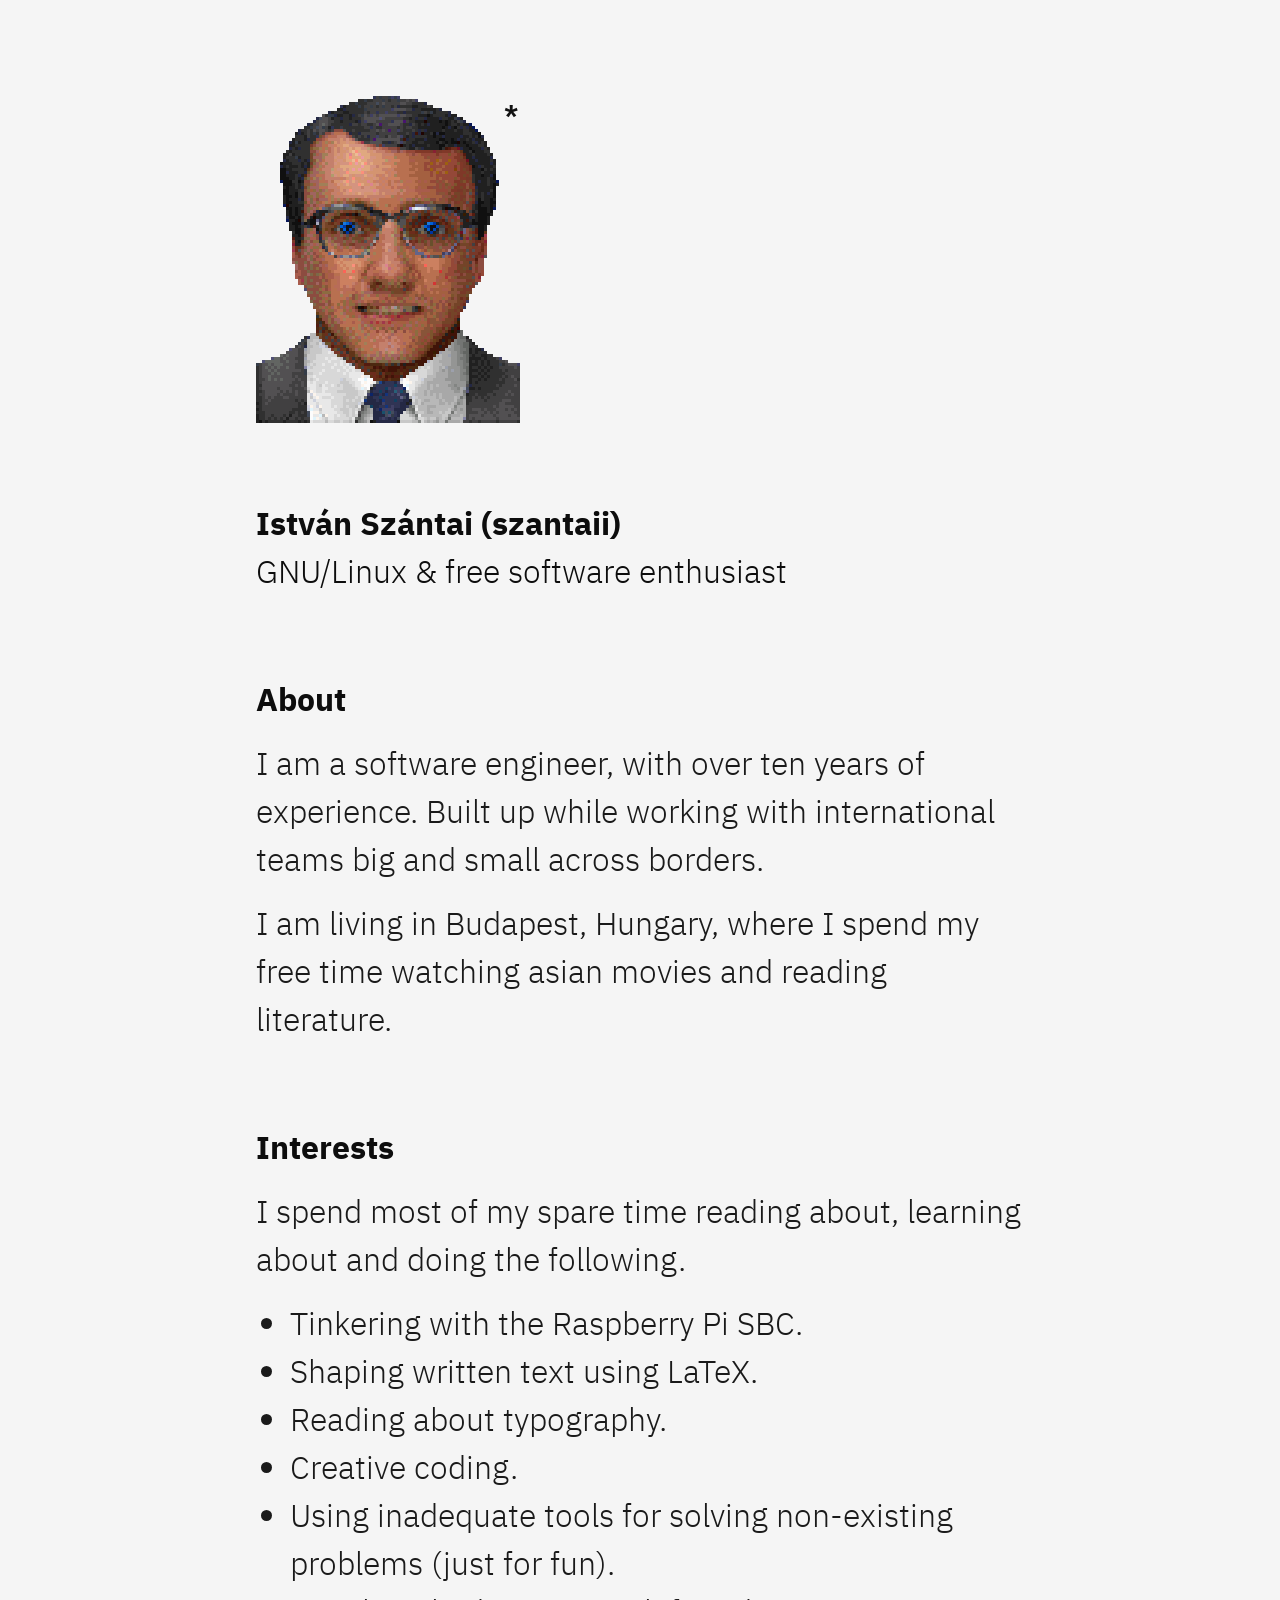
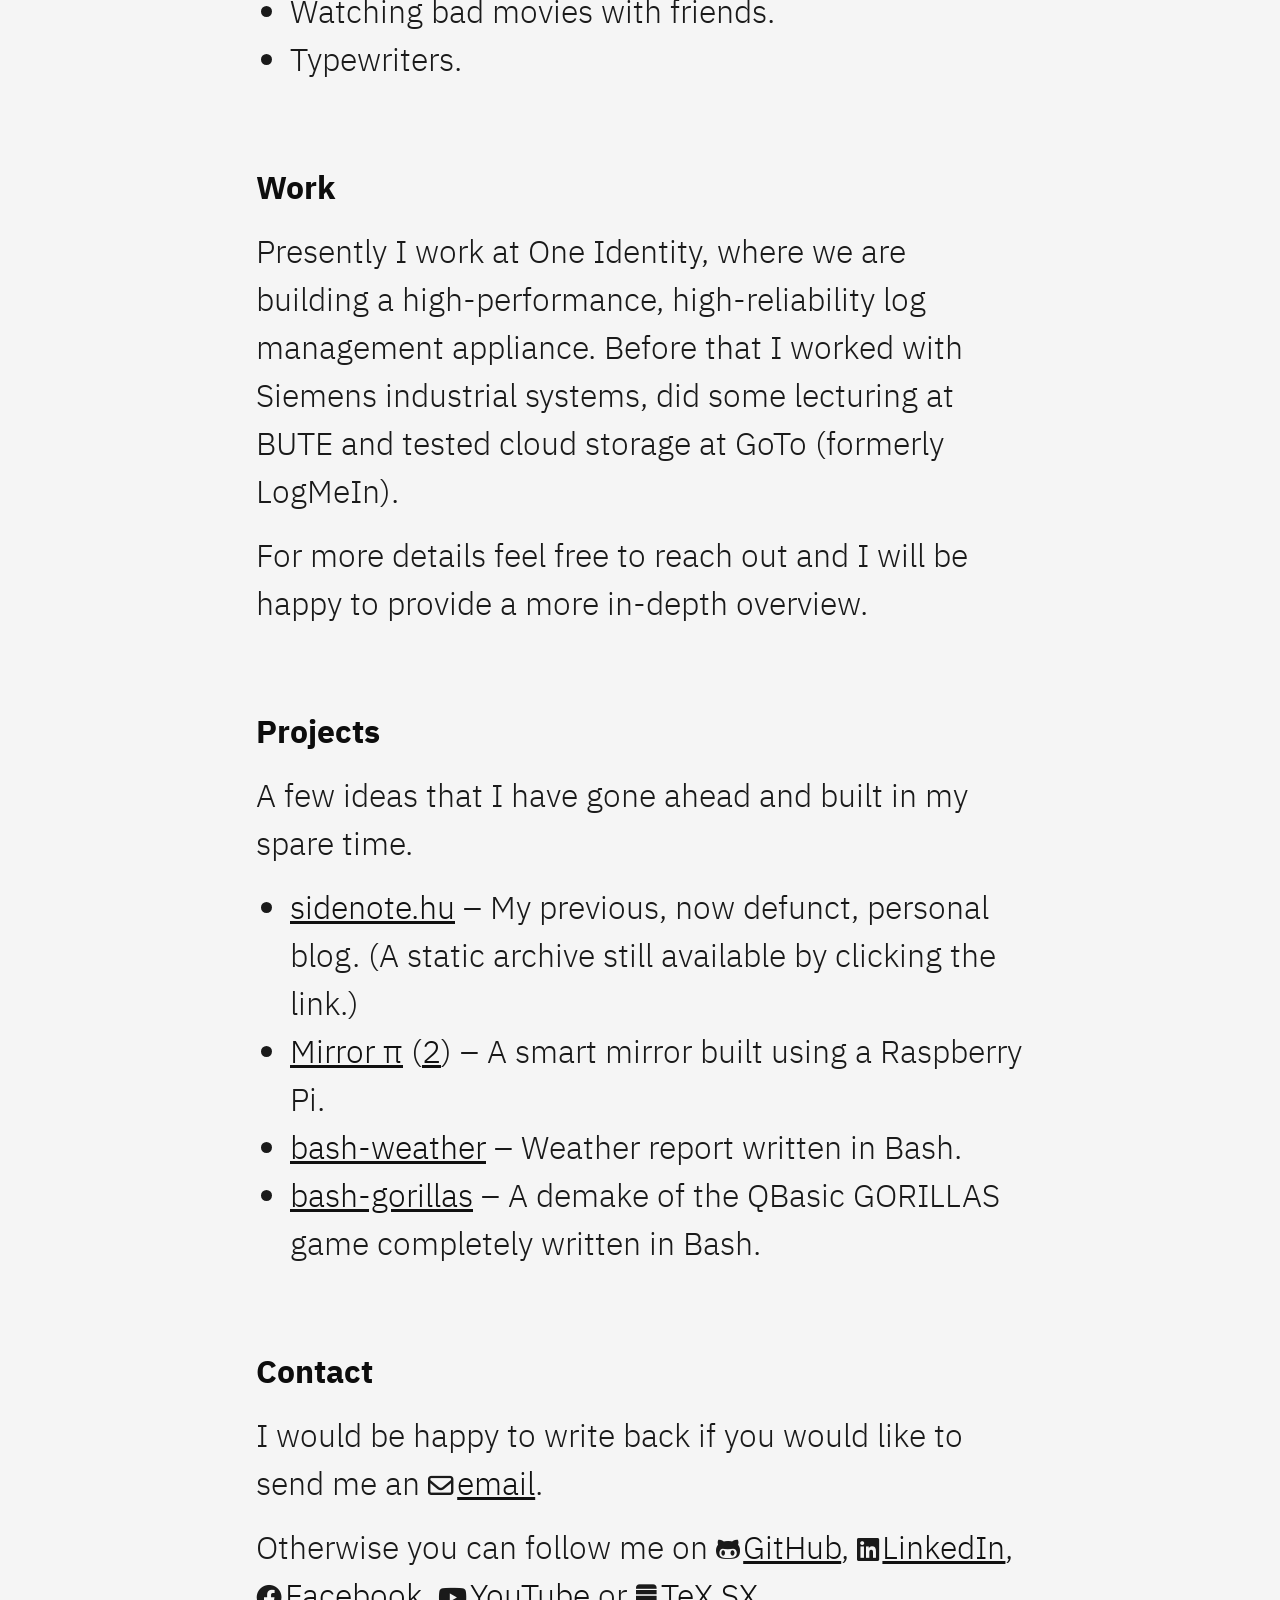
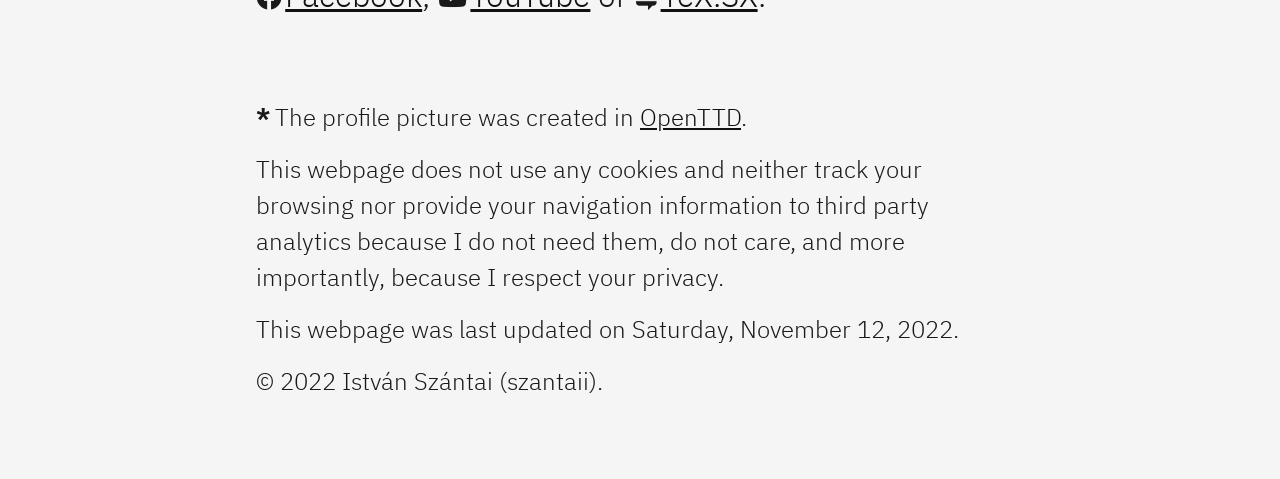
==== docs/index.html @ 01a7cbe1 "DEPLOY" ====
<!DOCTYPE html>
<html lang="en">
    <head>
        <meta charset="utf-8">
        <meta name="viewport" content="width=device-width, initial-scale=1.0">
        <link rel="stylesheet" href="normalize.css">
        <link rel="stylesheet" href="style.css">
        <link rel="icon" type="image/svg+xml" href="favicon.svg" sizes="any">
        <title>
            István Szántai (szantaii)
        </title>
    </head>
    <body>
        <main>
            <section>
                <header>
                    <img src="szantaii.svg" alt="szantaii"><a class="note-mark" href="#note">*</a>
                    <h1>
                        István Szántai (szantaii)
                    </h1>
                    <h2>
                        GNU/Linux & free software enthusiast
                    </h2>
                </header>
                <article>
                    <h3>
                        About
                    </h3>
                    <p>
                        I am a software engineer, with over ten years of experience. Built up while working with
                        international teams big and small across borders.
                    </p>
                    <p>
                        I am living in Budapest, Hungary, where I spend my free time watching asian movies and reading
                        literature.
                    </p>
                </article>
                <article>
                    <h3>
                        Interests
                    </h3>
                    <p>
                        I spend most of my spare time reading about, learning about and doing the following.
                    </p>
                    <ul>
                        <li>
                            Tinkering with the Raspberry Pi SBC.
                        </li>
                        <li>
                            Shaping written text using LaTeX.
                        </li>
                        <li>
                            Reading about typography.
                        </li>
                        <li>
                            Creative coding.
                        </li>
                        <li>
                            Using inadequate tools for solving non-existing problems (just for fun).
                        </li>
                        <li>
                            Watching bad movies with friends.
                        </li>
                        <li>
                            Typewriters.
                        </li>
                    </ul>
                </article>
                <article>
                    <h3>
                        Work
                    </h3>
                    <p>
                        Presently I work at One Identity, where we are building a high-performance, high-reliability
                        log management appliance. Before that I worked with Siemens industrial systems, did some
                        lecturing at BUTE and tested cloud storage at GoTo (formerly LogMeIn).
                    </p>
                    <p>
                        For more details feel free to reach out and I will be happy to provide a more in-depth
                        overview.
                    </p>
                </article>
                <article>
                    <h3>
                        Projects
                    </h3>
                    <p>
                        A few ideas that I have gone ahead and built in my spare time.
                    </p>
                    <ul>
                        <li>
                            <a href="sidenote.hu-static-archive/sidenote.hu/index.html">sidenote.hu</a> &ndash; My
                            previous, now defunct, personal blog. (A static archive still available by clicking the
                            link.)
                        </li>
                        <li>
                            <a href="https://github.com/szantaii/mirror-pi">Mirror π</a>
                            (<a href="sidenote.hu-static-archive/sidenote.hu/2015/01/01/introducing-mirror-%CF%80/index.html">2</a>)
                            &ndash; A smart mirror built using a Raspberry Pi.
                        </li>
                        <li>
                            <a href="https://github.com/szantaii/bash-weather">bash-weather</a> &ndash; Weather report
                            written in Bash.
                        </li>
                        <li>
                            <a href="https://github.com/szantaii/bash-gorillas">bash-gorillas</a> &ndash; A demake of
                            the QBasic GORILLAS game completely written in Bash.
                        </li>
                    </ul>
                </article>
                <article>
                    <h3>
                        Contact
                    </h3>
                    <p>
                        I would be happy to write back if you would like to send me an
                        <i class="icon regular email"></i><a href="mailto:szantaii@gmail.com">email</a>.
                    </p>
                    <p>
                        Otherwise you can follow me on
                        <i class="icon brands github"></i><a href="https://github.com/szantaii">GitHub</a>,
                        <i class="icon brands linkedin"></i><a href="https://www.linkedin.com/in/szantaii/">LinkedIn</a>,
                        <i class="icon brands facebook"></i><a href="https://www.facebook.com/szantaii">Facebook</a>,
                        <i class="icon brands youtube"></i><a href="https://youtube.com/@szantaii">YouTube</a>
                        or <i class="icon brands stackexchange"></i><a href="https://tex.stackexchange.com/users/8844/szantaii">TeX.SX</a>.
                    </p>
                </article>
                <footer>
                    <p>
                        <span id="note" class="note-ref">*</span>&thinsp;The profile picture was created in <a href="https://www.openttd.org/">OpenTTD</a>.
                    </p>
                    <p>
                        This webpage does not use any cookies and neither track your browsing nor provide your
                        navigation information to third party analytics because I do not need them, do not care, and
                        more importantly, because I respect your privacy.
                    </p>
                    <p>
                        This webpage was last updated on Saturday, November 12, 2022.
                    </p>
                    <p>
                        &copy; 2022 István Szántai (szantaii).
                    </p>
                </footer>
            </section>
        </main>
    </body>
</html>
---- docs/style.css ----
@font-face {
    font-family: 'IBM Plex Sans';
    font-style: normal;
    font-weight: 300;
    src: url('IBMPlexSans-Light.ttf') format('truetype'),
        url('IBMPlexSans-Light.woff2') format('woff2');
}

@font-face {
    font-family: 'IBM Plex Sans';
    font-style: normal;
    font-weight: 700;
    src: url('IBMPlexSans-Bold.ttf') format('truetype'),
        url('IBMPlexSans-Bold.woff2') format('woff2');
}

@font-face {
    font-family: 'Font Awesome 6 Brands';
    font-style: normal;
    font-weight: 400;
    src: url('fa-brands-400.ttf') format('truetype'),
        url('fa-brands-400.woff2') format('woff2');
}

@font-face {
    font-family: 'Font Awesome 6 Free';
    font-style: normal;
    font-weight: 400;
    src: url('fa-regular-400.ttf') format('truetype'),
        url('fa-regular-400.woff2') format('woff2');
    }

*,
a,
abbr,
acronym,
address,
applet,
article,
aside,
audio,
b,
big,
blockquote,
body,
canvas,
caption,
center,
cite,
code,
dd,
del,
details,
dfn,
div,
dl,
dt,
em,
embed,
fieldset,
figcaption,
figure,
footer,
form,
h1,
h2,
h3,
h4,
h5,
h6,
header,
hgroup,
html,
i,
iframe,
img,
ins,
kbd,
label,
legend,
li,
mark,
menu,
nav,
object,
ol,
output,
p,
pre,
q,
ruby,
s,
samp,
section,
small,
span,
strike,
strong,
sub,
summary,
sup,
table,
tbody,
td,
tfoot,
th,
thead,
time,
tr,
tt,
u,
ul,
var,
video {
    margin: 0;
    padding: 0;
    border: 0;
    font: inherit;
    font-variant-ligatures: inherit;
    vertical-align: baseline;
}

article,
aside,
details,
figcaption,
figure,
footer,
header,
hgroup,
menu,
nav,
section {
    display: block;
}

ol,
ul {
    list-style: none;
}

blockquote,
q {
    quotes: none;
}

blockquote::after,
blockquote::before,
q::after,
q::before {
    content: none;
}

table {
    border-collapse: collapse;
    border-spacing: 0;
}

:root {
    --background-color: #f5f5f5;
    --primary-text-color: #0d0d0d;
    --secondary-text-color: #1a1a1a;
    --link-text-color: #111111;
}

::selection {
    color: var(--background-color);
    background-color: var(--primary-text-color);
}

body,
html {
    width: 100%;
    height: 100%;
}

body {
    -webkit-font-smoothing: antialiased;
    -moz-osx-font-smoothing: grayscale;
    font-family: 'IBM Plex Sans', sans-serif;
    font-variant-ligatures: normal;
    font-size: 1.5rem;
    font-weight: 300;
    line-height: 1.5;
    color: var(--primary-text-color);
    background-color: var(--background-color);
    display: flex;
    flex-direction: row;
    flex-wrap: wrap;
    justify-content: center;
    align-items: center;
}

h1,
h3 {
    font-weight: 700;
}

h3 {
    margin-bottom: .25rem;
}

p {
    margin-bottom: 1rem;
}

a,
span,
ul {
    color: var(--link-text-color);
}

p,
span,
ul {
    color: var(--secondary-text-color);
}

ul {
    list-style-type: disc;
}

li {
    margin-left: 2.125rem;
}

main {
    position: relative;
    margin: 3rem 2rem 2rem;
    height: 100%;
    width: 90%;
    max-width: 32rem;
}

canvas {
    display: none;
}

article,
header {
    margin-bottom: 3rem;
}

img {
    width: 100%;
    max-width: 11rem;
    margin-bottom: 2rem;
}

footer {
    font-size: 1rem;
    margin-bottom: 4rem;
}

section {
    position: absolute;
}

.icon::before {
    font-size: 80%;
    font-weight: 400;
}

.icon.regular::before {
    font-family: 'Font Awesome 6 Free';
}

.icon.brands::before {
    font-family: 'Font Awesome 6 Brands';
}

.icon.regular.email::before {
    content: '\f0e0\00202f';
}

.icon.brands.github::before {
    content: '\f113\00202f';
}

.icon.brands.linkedin::before {
    content: '\f08c\00202f';
}

.icon.brands.facebook::before {
    content: '\f09a\00202f';
}

.icon.brands.youtube::before {
    content: '\f167\00202f';
}

.icon.brands.stackexchange::before {
    content: '\f18d\00202f';
}

.note-mark,
.note-ref {
    font-size: 1rem;
    font-weight: 700;
}

.note-mark {
    margin-left: -1rem;
    text-decoration: none;
    vertical-align: top;
}

@media screen and (min-width:48rem) {
    body {
        font-size: 2rem;
    }

    h2,
    h3 {
        margin-bottom: 1rem;
    }

    main {
        margin: 6rem 5rem 5rem;
        max-width: 48rem;
        width: 90%;
    }

    article,
    footer,
    header {
        margin-bottom: 5rem;
    }

    img {
        margin-bottom: 4rem;
        max-width: 16.5rem;
    }

    footer {
        font-size: 1.5rem;
    }

    .note-mark,
    .note-ref {
        font-size: 1.5rem;
    }

}
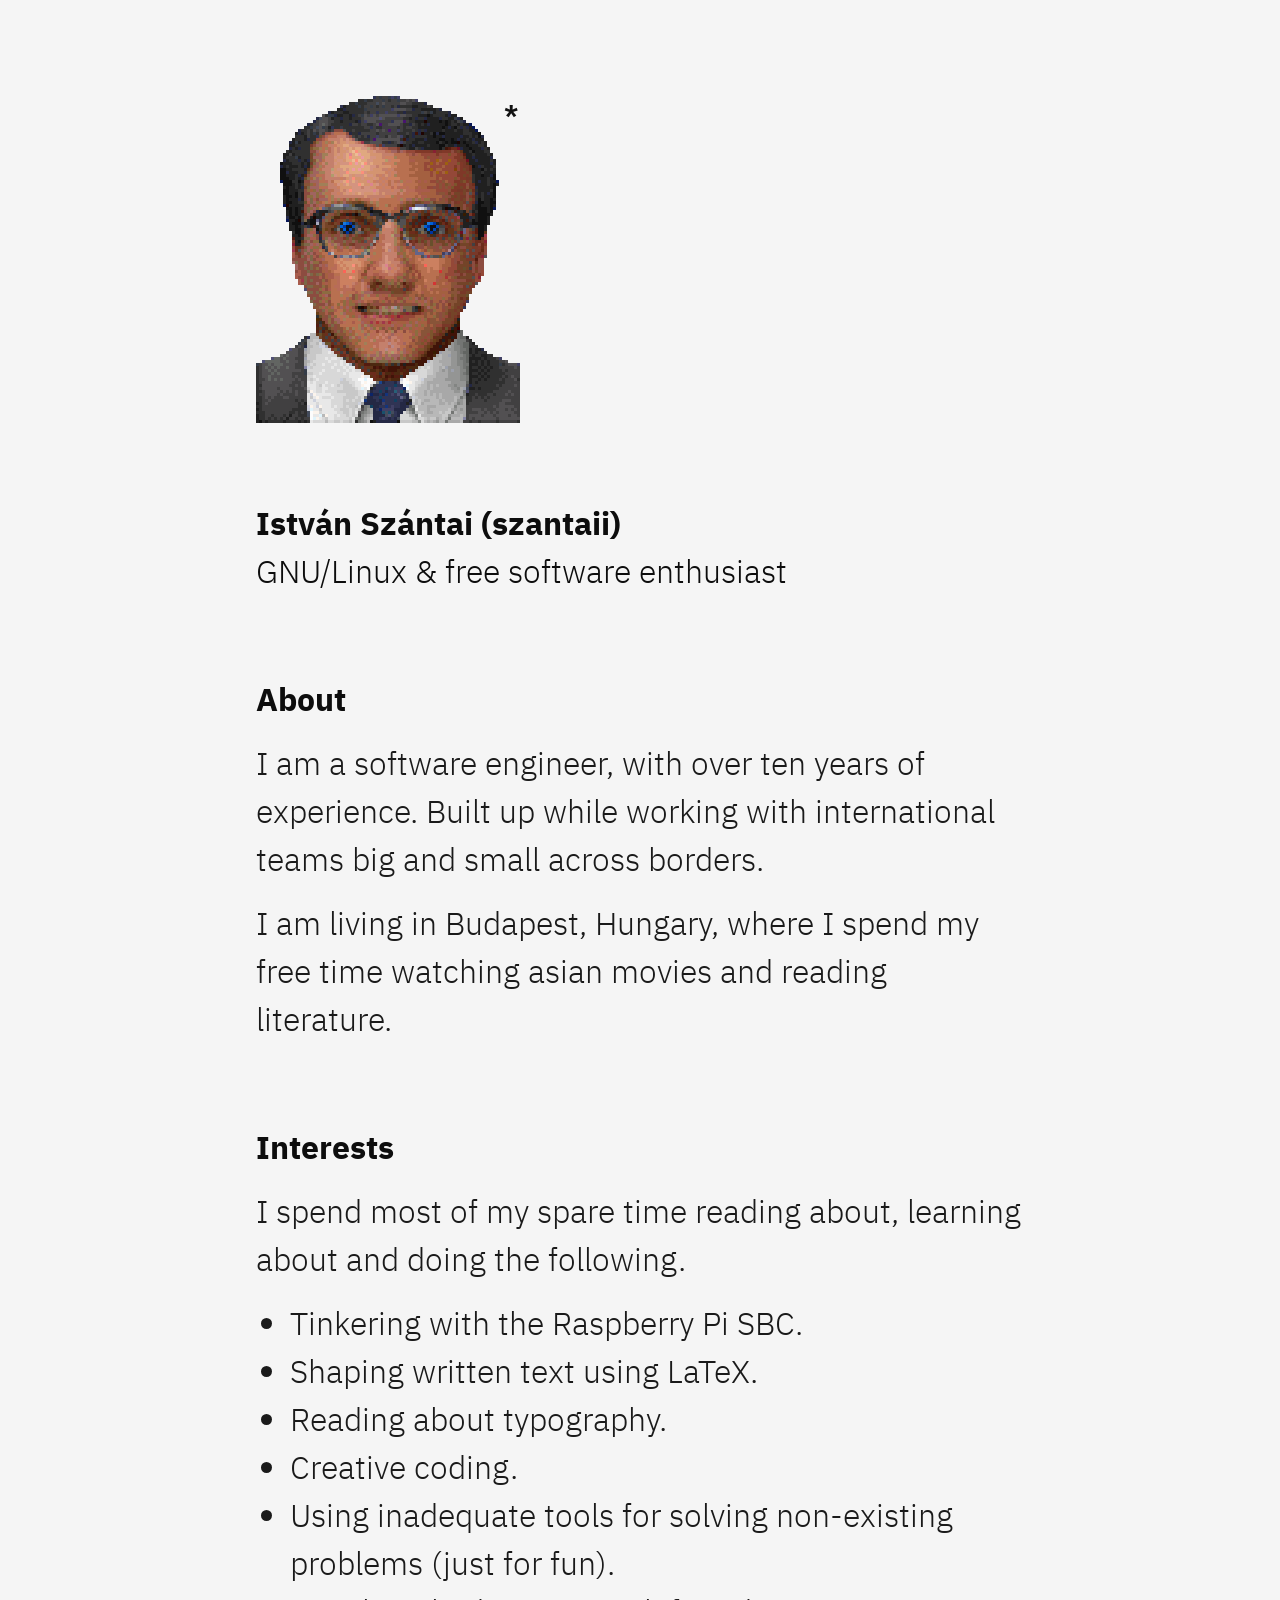
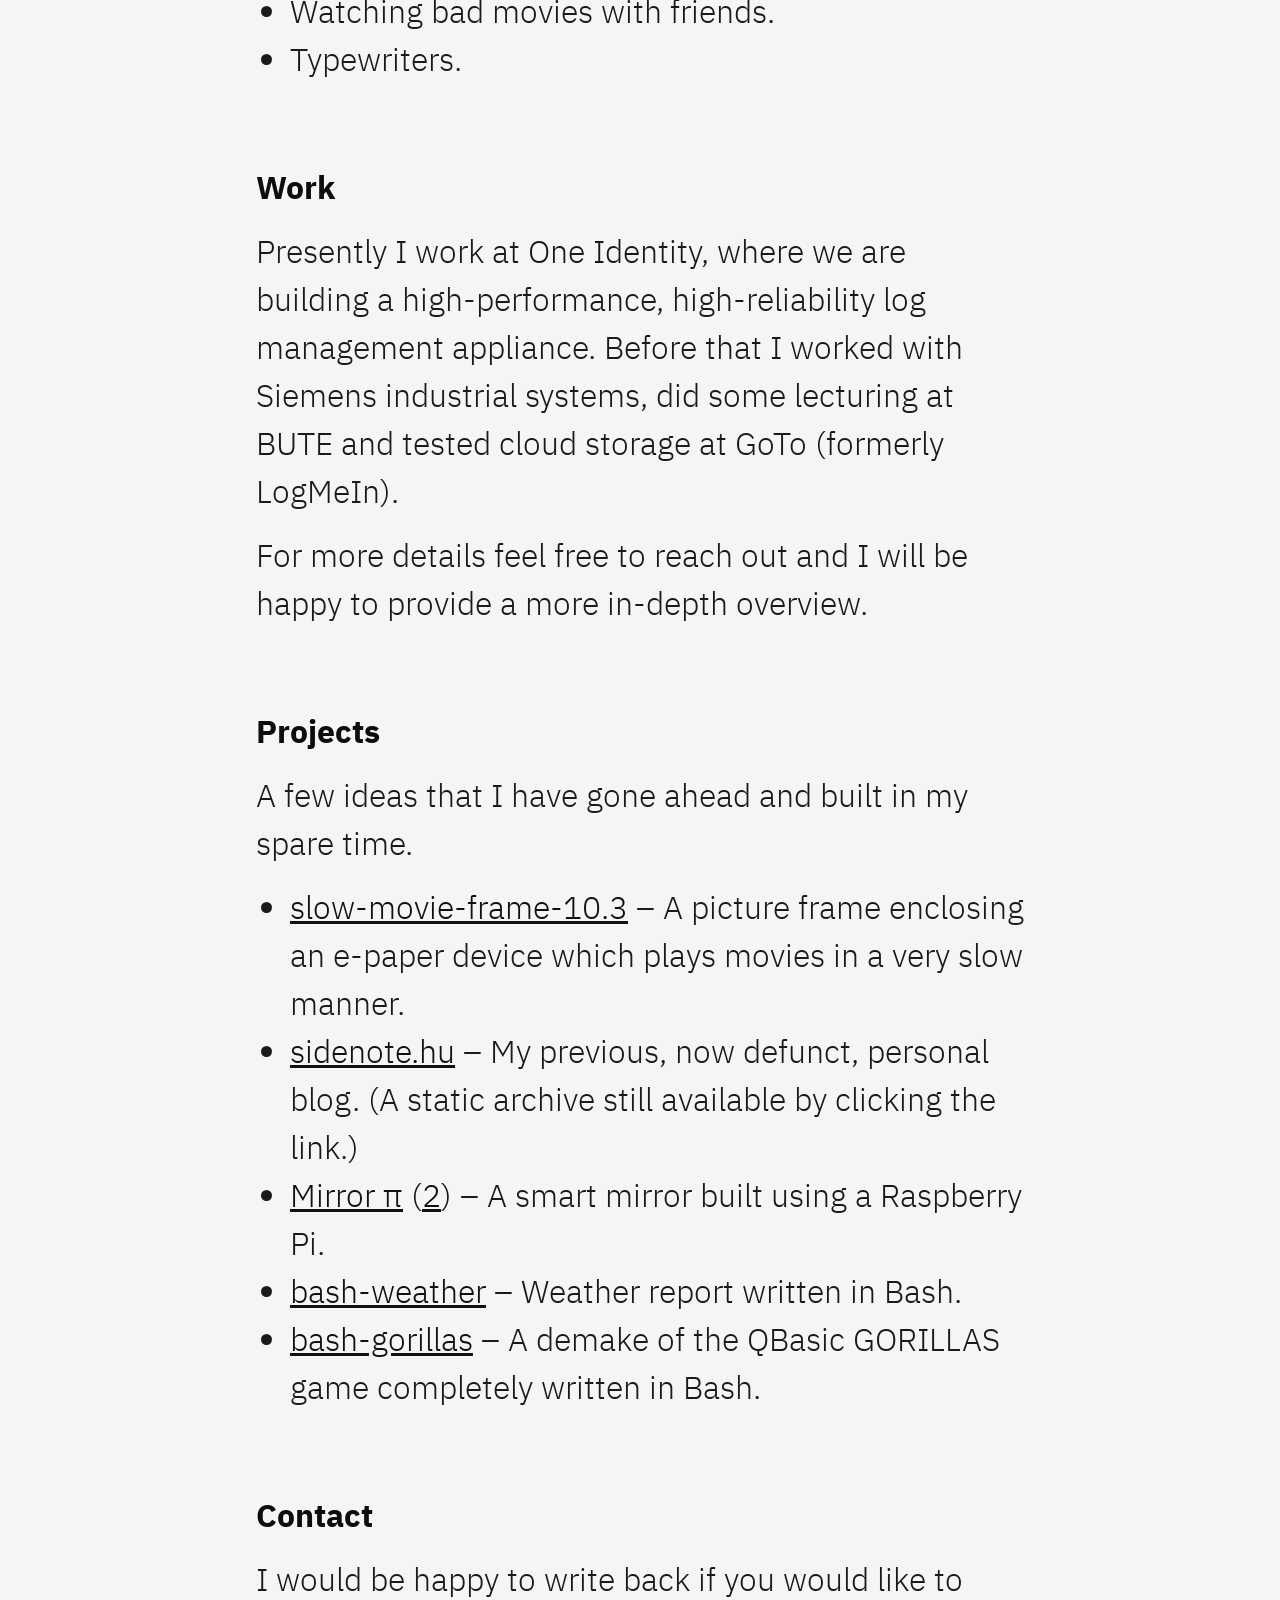
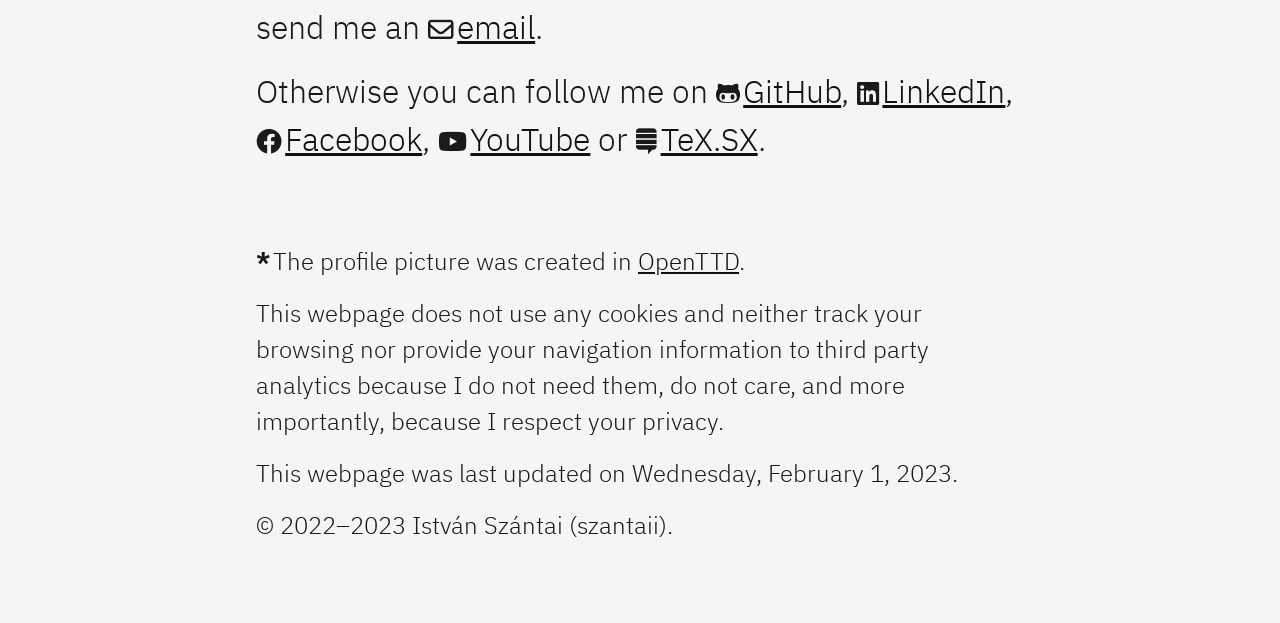
==== commit ff72d9d3: "DEPLOY" ====
--- a/docs/index.html
+++ b/docs/index.html
@@ -89,6 +89,9 @@
                     </p>
                     <ul>
                         <li>
+                            <a href="https://github.com/szantaii/slow-movie-frame-10.3">slow-movie-frame-10.3</a> &ndash; A picture frame enclosing an e-paper device which plays movies in a very slow manner.
+                        </li>
+                        <li>
                             <a href="sidenote.hu-static-archive/sidenote.hu/index.html">sidenote.hu</a> &ndash; My
                             previous, now defunct, personal blog. (A static archive still available by clicking the
                             link.)
@@ -135,10 +138,10 @@
                         more importantly, because I respect your privacy.
                     </p>
                     <p>
-                        This webpage was last updated on Saturday, November 12, 2022.
+                        This webpage was last updated on Wednesday, February 1, 2023.
                     </p>
                     <p>
-                        &copy; 2022 István Szántai (szantaii).
+                        &copy; 2022&ndash;2023 István Szántai (szantaii).
                     </p>
                 </footer>
             </section>
